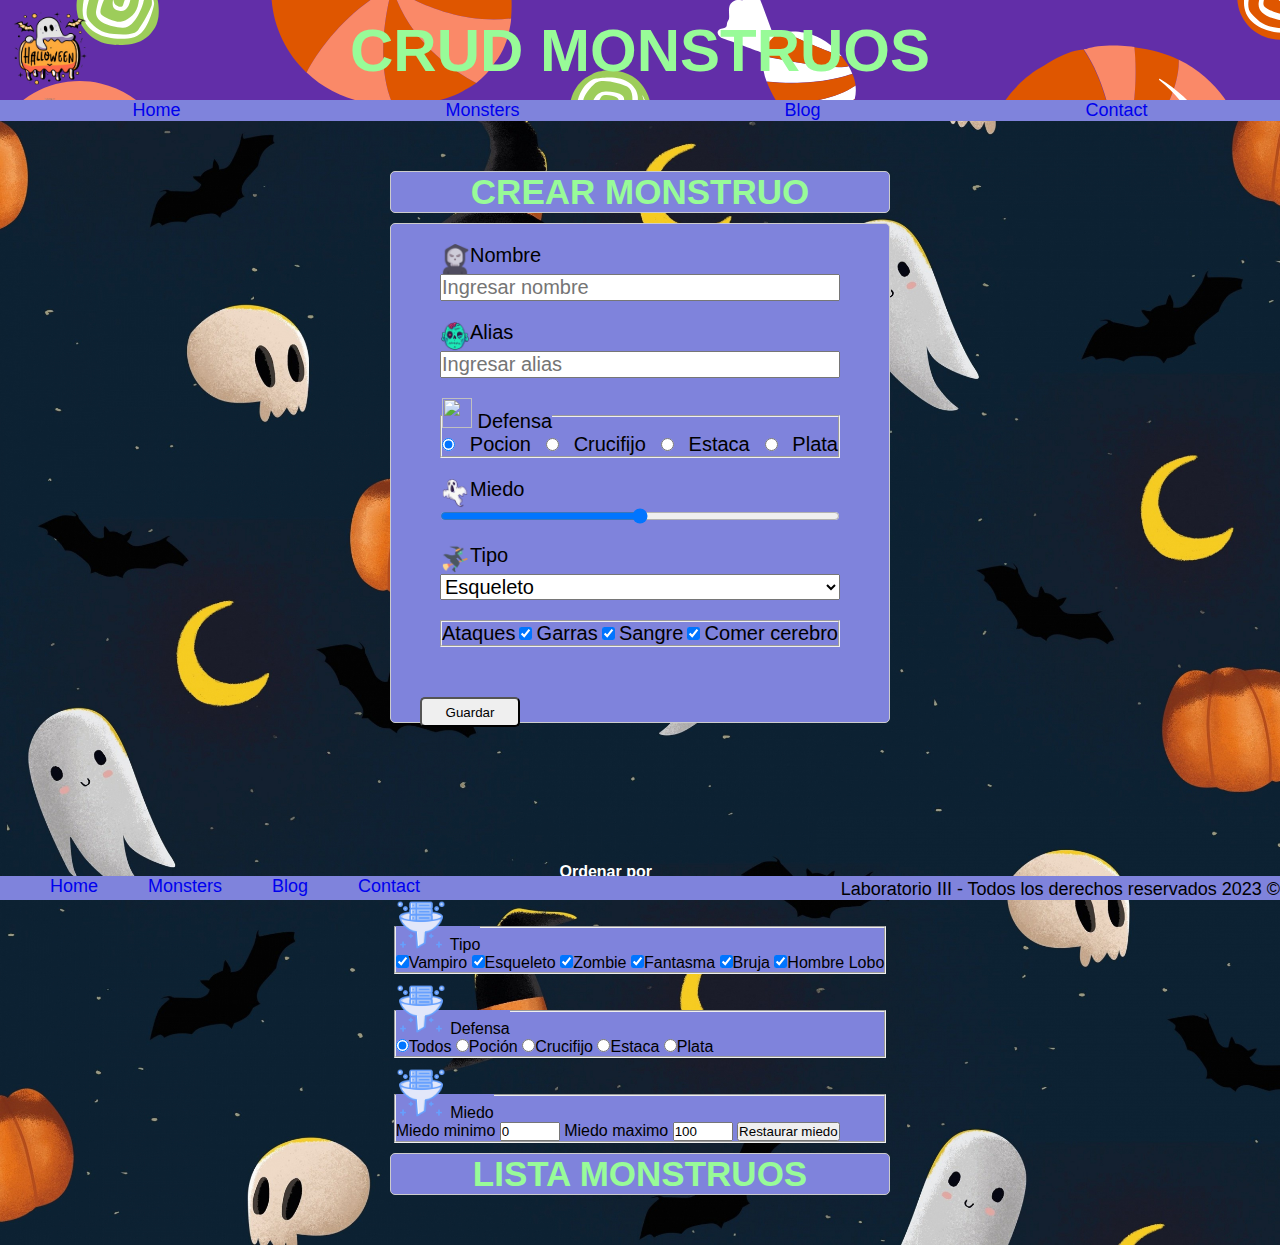
==== monstruos.html @ 5c6754d8 "laboratorio III primer parcial recuperatorio" ====
<!DOCTYPE html>
<html lang="en">
<head>
    <meta charset="UTF-8">
    <meta name="viewport" content="width=device-width, initial-scale=1.0">
    <script src="./js/scripts.js" type="module" defer></script>
    <link rel="stylesheet" href="./css/estilos.css">
    <link rel="stylesheet" href="https://cdnjs.cloudflare.com/ajax/libs/font-awesome/5.8.2/css/all.min.css">
    <link href="https://fonts.cdnfonts.com/css/zombie-control" rel="stylesheet">
    <link rel="icon" href="./assets//halloween48_109152.ico" type="image/x-icon">
    <title>Monstruos</title>
</head>
<body>
    <header class="header-index">
        <img src="./assets/logo1-removebg-preview.png" alt="">
        <h2>CRUD MONSTRUOS</h2>
        
    </header>
    <nav class="nav-index">
        <ul>
            <li><a href="./index.html">Home</a></li>
            <li><a href="./monstruos.html">Monsters</a></li>
            <li><a href="#">Blog</a></li>
            <li><a href="#">Contact</a></li>
        </ul>      
    </nav>              
    <main class="main-index">

        <dialog id="newDialog">
            <p id="pDialogAccion">

            </p>
            <button id="btnConfirmDialog">Confirmar</button>
            <button id="btnCancelDialog">Cancelar</button>
          </dialog>
        <h3 id="detalleAccion"></h3>
        <section class="seccion-formulario">
            
            <form id="formCRUD"action="" class="formulario-index">
                <p>
                    <img src="./assets/grim_reaper_halloween_icon_155995.ico" alt="">
                    Nombre                                        
                </p>
                <input type="text" name="txtNombre" placeholder="Ingresar nombre" autocomplete="off">
                <p>
                    <img src="./assets/halloween42_109167.ico" alt="">
                    Alias                    
                </p>
                <input type="text" name="txtAlias" placeholder="Ingresar alias" autocomplete="off">
                <fieldset>                    
                    <legend>
                        <img src="./assets/favicon.ico" alt=""> 
                        Defensa
                    </legend>
                    <input type="radio" name="rdoDefensa" value="Poción" checked>Pocion
                    <input type="radio" name="rdoDefensa" value="Crucifijo">Crucifijo
                    <input type="radio" name="rdoDefensa" value="Estaca">Estaca
                    <input type="radio" name="rdoDefensa" value="Plata">Plata 
                </fieldset>                  
                <p>
                    <img src="./assets/halloween32_109171.ico" alt="">
                    Miedo                                    
                </p>
                <input type="range" name="rangeMiedo" id="">
                <p>
                    <img src="./assets/3792053-broom-flying-halloween-witch_109048.ico" alt="">
                    Tipo                    
                </p>
                <select id="opciones" name="opciones"> </select>
                <fieldset id="fieldset-ataques">
                    Ataques
                    <input type="checkbox" name="cboxAtaque" value="Garras" checked />Garras
                    <input type="checkbox" name="cboxAtaque" value="Sangre" checked />Sangre
                    <input type="checkbox" name="cboxAtaque" value="Comer cerebro" checked />Comer cerebro
                </fieldset>
                
                <section class="botones-crud">
                    <!--<button id="btnGuardar">
                        <img src="./assets/Save_37110.ico" alt="">Guardar
                    </button>-->
                    <input id="btnGuardar" type="submit" value="Guardar"/>
                    <input id="btnEliminar" type="button" value="Eliminar"/>
                    <input id="btnCancelar"type="button" value="Cancelar">
                    <input type="hidden" name="txtId"/>
                </section>                
            </form>        
            <section id="loader-section">            
                <img id="loader" src="./assets/loader.gif" alt="loader fantasma" class="oculto">
                
            </section>
        </section>
        <section class="section-ordenamiento">
            <h4>Ordenar por</h4>
            <select name="ordenamiento" id="opcionesOrdenamiento" ></select>
        </section>
        <section class="section-filtrar">
            
            <fieldset id="fieldset-tipos">
                <legend>
                    <img src="./assets/data_filter_filter_tunnel_data_research_data_analysis_icon_190635.ico" alt="">
                    Tipo
                </legend>
                <input type="checkbox" name="cboxTipo" value="Vampiro" checked />Vampiro
                <input type="checkbox" name="cboxTipo" value="Esqueleto" checked />Esqueleto
                <input type="checkbox" name="cboxTipo" value="Zombie" checked />Zombie
                <input type="checkbox" name="cboxTipo" value="Fantasma" checked />Fantasma
                <input type="checkbox" name="cboxTipo" value="Bruja" checked />Bruja
                <input type="checkbox" name="cboxTipo" value="Hombre Lobo" checked />Hombre Lobo
                <!--<input type="radio" name="rdoTipo" value="Todos" checked>Todos
                <input type="radio" name="rdoTipo" value="Vampiro">Vampiro
                <input type="radio" name="rdoTipo" value="Esqueleto">Esqueleto
                <input type="radio" name="rdoTipo" value="Zombie">Zombie
                <input type="radio" name="rdoTipo" value="Fantasma">Fantasma 
                <input type="radio" name="rdoTipo" value="Bruja">Bruja
                <input type="radio" name="rdoTipo" value="Hombre Lobo">Hombre Lobo */      -->
            </fieldset>            
            <fieldset id="fieldset-defensa">
                <legend>
                    <img src="./assets/data_filter_filter_tunnel_data_research_data_analysis_icon_190635.ico" alt="">
                    Defensa
                </legend>
                <!--<input type="checkbox" name="cboxDefensa" value="Poción" checked />Poción
                <input type="checkbox" name="cboxDefensa" value="Crucifijo" checked />Crucifijo
                <input type="checkbox" name="cboxDefensa" value="Estaca" checked />Estaca
                <input type="checkbox" name="cboxDefensa" value="Plata" checked />Plata-->
                <input type="radio" name="rdoDefensa" value="Todos" checked>Todos
                <input type="radio" name="rdoDefensa" value="Poción">Poción
                <input type="radio" name="rdoDefensa" value="Crucifijo">Crucifijo
                <input type="radio" name="rdoDefensa" value="Estaca">Estaca
                <input type="radio" name="rdoDefensa" value="Plata">Plata 
            </fieldset>
            <fieldset id="fieldset-miedo">
                <legend>
                    <img src="./assets/data_filter_filter_tunnel_data_research_data_analysis_icon_190635.ico" alt="">
                    Miedo
                </legend>
                Miedo minimo
                <input type="number" id="miedo-min" min="0" max="100" value="0">
                Miedo maximo
                <input type="number" id="miedo-max" min="0" max="100" value="100">
                <button id="btnRestaurarMiedo">Restaurar miedo</button>
            </fieldset>
        </section>
        <section class="seccion-tabla">
            <H3>LISTA MONSTRUOS</H3>
            <div class="tabla-monstruos"id="tabla"></div>

        </section>
      
    </main>
    <footer class="footer-index">
        <nav class="nav-footer-index">
            <ul>
                <li><a href="./index.html">Home</a></li>
                <li><a href="./monstruos.html">Monsters</a></li>
                <li><a href="#">Blog</a></li>
                <li><a href="#">Contact</a></li>
            </ul>  
            <p>Laboratorio III - Todos los derechos reservados 2023 ©</p>
        </nav>         
    </footer>
</body>
</html>
---- css/estilos.css ----
*{
    margin: 0;
    padding: 0;  
    box-sizing: border-box;
    font-family: 'Zombie Control', sans-serif; 
}

body{          
    background-image: url("../assets/ghosts-and-pumpkins-halloween-art.jpg");
    background-size:cover;
}

.header-index>img{
    height: 100px;
    width: 100px;
    left: 0;
    position: absolute;

}

@media screen and (max-width: 700px) {
    .header-index>img {
      display: none;
    }
}

.header-index>h1,h2{
    text-align: center;
    font-size: 60px;
}


.seccion-tabla{
    width: 700px;
    margin-bottom: 40px;
}

.tabla-monstruos{
    width: 100%;
}
table{
    width: 100%;
    border-collapse: collapse;
    margin: 0 auto;
    background-color: rgb(215,217,253);
    border-radius: 10px;
}

th, td{
    border: 1px;
    border-style: solid;
    border-color: black ;

    padding: 5px 10px; 
}

td{
    text-align: right;
}

th{
    text-transform: capitalize;
    background-color: rgb(152,251,152);   
}

.header-index{
    display: flex;
    align-items: center;
    justify-content: center;
    background-image: url("../assets/Colorful\ Cute\ Halloween\ Illustration\ Pattern\ Desktop\ Wallpaper.png");
    height: 100px;
    color:rgb(152,251,152);
    font-size: 30px;
    text-align: center;
}

.nav-index{
    background-color:rgb(127,131,220);    
}

.nav-index ul{
    display: flex;
    justify-content: space-around;
    list-style-type: none;
    font-size: large;       
}

a:visited{
    color:black;
}

a:hover{
    color: rgb(152,251,152);
}

a{
    text-decoration: none;
}

.footer-index{
    background-color: rgb(127,131,220);
    position: fixed;
    bottom: 0;
    width: 100%;    
}

.nav-footer-index{   
    justify-content: space-around; 
}

.nav-footer-index>ul{   
    display: flex;   
    margin-right: 500px;
}

.nav-footer-index>ul>li{
    margin-left: 50px;
    list-style-type: none;
    font-size: large;    
}

.nav-footer-index>p{
    font-size: large;    
    text-align: right;
    margin-top: -18px;
}

.seccion-formulario, .seccion-tabla{
    display: flex;
    flex-direction: column;
    align-items: center;
}

tr:hover{
    background-color: rgb(127,131,220);
    cursor:pointer;
}



#loader-section{

    margin: 50px;
    height: 100px;
    display: flex;
    justify-content: center;
    align-items: center;
    background-color: transparent;
    margin-bottom: 100px;
}

.oculto
{
    display: none;
}

.main-index{
    margin-top: 50px;
    display: flex;
    flex-direction: column;
    align-items: center;
}

.seccion-formulario{
    width: 500px;
    height: 500px;
    border: 1px solid #ccc;
    border-radius: 5px;
    padding: 20px;   
    background-color: rgb(127,131,220);    
    margin-bottom: 100PX;
}

.formulario-index>p{
    display: flex;
    font-size: 20px;
    margin-left: 50px;
    
}

.formulario-index>p>img{
    width: 30px;
    height: 30px;
}

.formulario-index>fieldset>legend>img{
    width: 30px;
    height: 30px;
 }

 
 .formulario-index>input{
    display: flex;
    margin-left: 50px;
    margin-right: 50px;
    margin-bottom: 20px; 
    width: 400px;
    font-size: 20px;
 }

 .formulario-index>fieldset{
    display: flex;
    align-items: center;
    justify-content: space-between;
    margin-bottom: 20px;
    font-size: 20px;
    width: 400px;
    margin-left: 50px;
 }
 
 #opciones{
    margin-left: 50px;
    margin-right: 50px;
    margin-bottom: 20px; 
    width: 400px;
    font-size: 20px;
 }
 
 .botones-crud{
    display: flex;
    align-items: center;
    justify-content: space-between;
    
 }

 #btnGuardar, #btnEliminar, #btnCancelar
 {
    margin: 30px;
    height: 30px;
    width: 100px;
    text-align: center; 
    padding-left: 10px;
    padding-right: 10px;
    border-radius: 5px;
    cursor: pointer;
 }

 .seccion-tabla>h3{
    color: rgb(152,251,152);
    font-size: 35px;
    background-color: rgb(127,131,220);
    margin-bottom: 10px;
    border: 1px solid #ccc;
    border-radius: 5px;
    width: 500px;
    text-align: center;
 }

 .main-index>h3{
    color: rgb(152,251,152);
    font-size: 35px;
    background-color: rgb(127,131,220);
    margin-bottom: 10px;
    border: 1px solid #ccc;
    border-radius: 5px;
    width: 500px;
    text-align: center;
 }

 .main-monstruos {
    margin:auto;
    width: 100%;
    padding: 40px 0;
    display: flex;
    justify-content: center;
}

article {
    width: 500px;
    height: 150px;
    border-radius: 10px;
    padding: 20px;
    background-color: rgb(127, 131, 220);
    box-sizing: border-box;
    display: flex;
    align-items: center;
    justify-content: left;
    margin: 20px;
    
}
article>ul{
    list-style-type: none;

}
article>ul>li{
    margin:5px;
}

article>ul>img{
   width: 20px;
   display: flex;
}

#btnGuardar{
    border-radius: 5px;
}
#btnGuardar>img{
    font-size: 20px;
    width: 20px;
    height: 20px;
}

#fieldset-tipos, #fieldset-defensa, #fieldset-miedo{
    background-color: rgb(127, 131, 220);
    margin-bottom: 10px;
}

#fieldset-miedo>legend>img{
    height: 50px;
    width: 50px;
}

#fieldset-defensa>legend>img{
    height: 50px;
    width: 50px;
}

#fieldset-tipos>legend>img{
    height: 50px;
    width: 50px;
}

.section-ordenamiento>h4{
    margin-top: 40px;
    color:white;
}


#fieldset-ataques{
    display: flex;
}
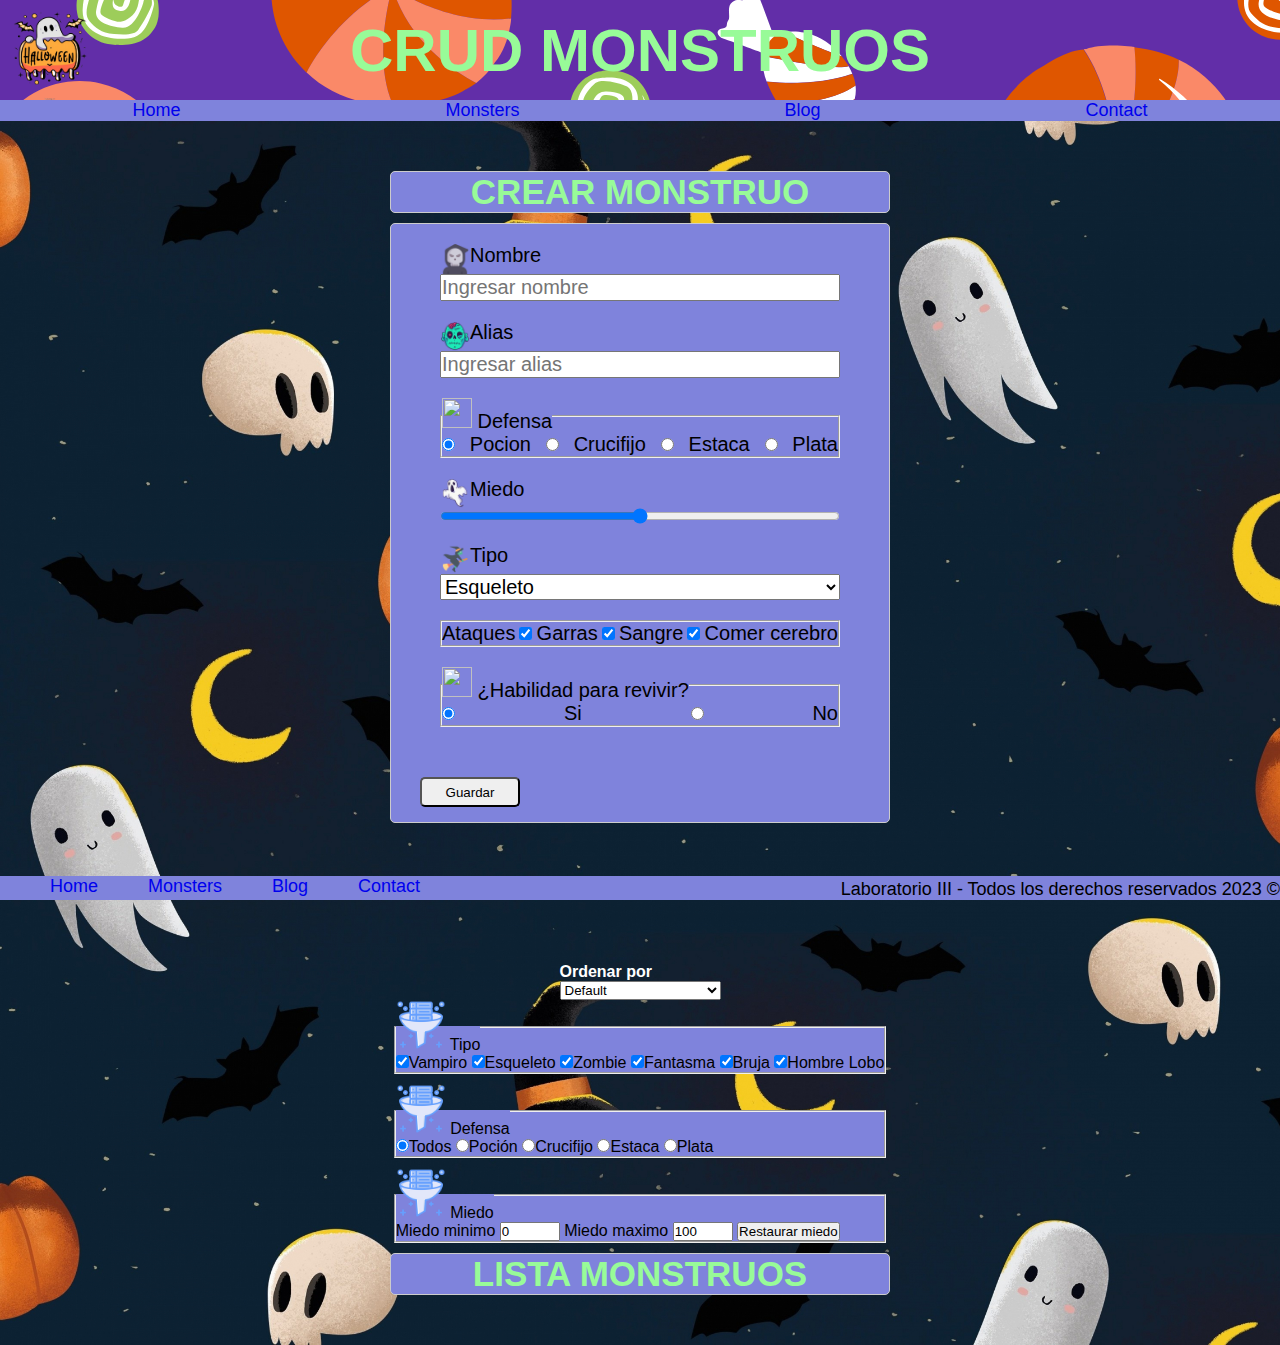
==== commit 3ca5e924: "se agrega elemtento rdo" ====
--- a/monstruos.html
+++ b/monstruos.html
@@ -73,11 +73,17 @@
                     <input type="checkbox" name="cboxAtaque" value="Sangre" checked />Sangre
                     <input type="checkbox" name="cboxAtaque" value="Comer cerebro" checked />Comer cerebro
                 </fieldset>
+
+                <fieldset>                    
+                    <legend>
+                        <img src="./assets/favicon.ico" alt=""> 
+                        ¿Habilidad para revivir?
+                    </legend>
+                    <input type="radio" name="rdoRevivir" value="si" checked>Si
+                    <input type="radio" name="rdoRevivir" value="no">No                  
+                </fieldset>                
                 
-                <section class="botones-crud">
-                    <!--<button id="btnGuardar">
-                        <img src="./assets/Save_37110.ico" alt="">Guardar
-                    </button>-->
+                <section class="botones-crud">                    
                     <input id="btnGuardar" type="submit" value="Guardar"/>
                     <input id="btnEliminar" type="button" value="Eliminar"/>
                     <input id="btnCancelar"type="button" value="Cancelar">
@@ -105,24 +111,13 @@
                 <input type="checkbox" name="cboxTipo" value="Zombie" checked />Zombie
                 <input type="checkbox" name="cboxTipo" value="Fantasma" checked />Fantasma
                 <input type="checkbox" name="cboxTipo" value="Bruja" checked />Bruja
-                <input type="checkbox" name="cboxTipo" value="Hombre Lobo" checked />Hombre Lobo
-                <!--<input type="radio" name="rdoTipo" value="Todos" checked>Todos
-                <input type="radio" name="rdoTipo" value="Vampiro">Vampiro
-                <input type="radio" name="rdoTipo" value="Esqueleto">Esqueleto
-                <input type="radio" name="rdoTipo" value="Zombie">Zombie
-                <input type="radio" name="rdoTipo" value="Fantasma">Fantasma 
-                <input type="radio" name="rdoTipo" value="Bruja">Bruja
-                <input type="radio" name="rdoTipo" value="Hombre Lobo">Hombre Lobo */      -->
+                <input type="checkbox" name="cboxTipo" value="Hombre Lobo" checked />Hombre Lobo                
             </fieldset>            
             <fieldset id="fieldset-defensa">
                 <legend>
                     <img src="./assets/data_filter_filter_tunnel_data_research_data_analysis_icon_190635.ico" alt="">
                     Defensa
-                </legend>
-                <!--<input type="checkbox" name="cboxDefensa" value="Poción" checked />Poción
-                <input type="checkbox" name="cboxDefensa" value="Crucifijo" checked />Crucifijo
-                <input type="checkbox" name="cboxDefensa" value="Estaca" checked />Estaca
-                <input type="checkbox" name="cboxDefensa" value="Plata" checked />Plata-->
+                </legend>             
                 <input type="radio" name="rdoDefensa" value="Todos" checked>Todos
                 <input type="radio" name="rdoDefensa" value="Poción">Poción
                 <input type="radio" name="rdoDefensa" value="Crucifijo">Crucifijo
@@ -146,7 +141,13 @@
             <div class="tabla-monstruos"id="tabla"></div>
 
         </section>
-      
+        <div id="dialog" class="dialog">
+            <div class="dialog-contenido">
+              <p id="accionDialog"></p>
+              <button id="btnAceptarDialog">Aceptar</button>
+              <button id="btnCancelarDialog">Cancelar</button>
+            </div>
+        </div>
     </main>
     <footer class="footer-index">
         <nav class="nav-footer-index">
--- a/css/estilos.css
+++ b/css/estilos.css
@@ -163,7 +163,7 @@
 
 .seccion-formulario{
     width: 500px;
-    height: 500px;
+    height: 600px;
     border: 1px solid #ccc;
     border-radius: 5px;
     padding: 20px;   
@@ -330,4 +330,37 @@
     display: flex;
 }
 
-
+.dialog {
+    display: none;
+    position: fixed;
+    z-index: 999;
+    left: 0;
+    top: 0;
+    width: 100%;
+    height: 100%;
+    background-color: rgba(0, 0, 0, 0.5);
+    justify-content: center;
+    align-items: center;
+  }
+  
+  .dialog-contenido {
+    background-color: #fefefe;
+    padding: 20px;
+    border-radius: 5px;
+    position: relative;
+  }
+
+@media screen and (max-width: 800px) {
+.nav-index>ul {
+        display: flex;
+        flex-direction: column;
+        align-items: center;
+        margin-bottom: 10px; 
+    }
+}
+
+@media screen and (max-width: 800px) {
+    .footer-index{
+        display: none;
+    }
+}